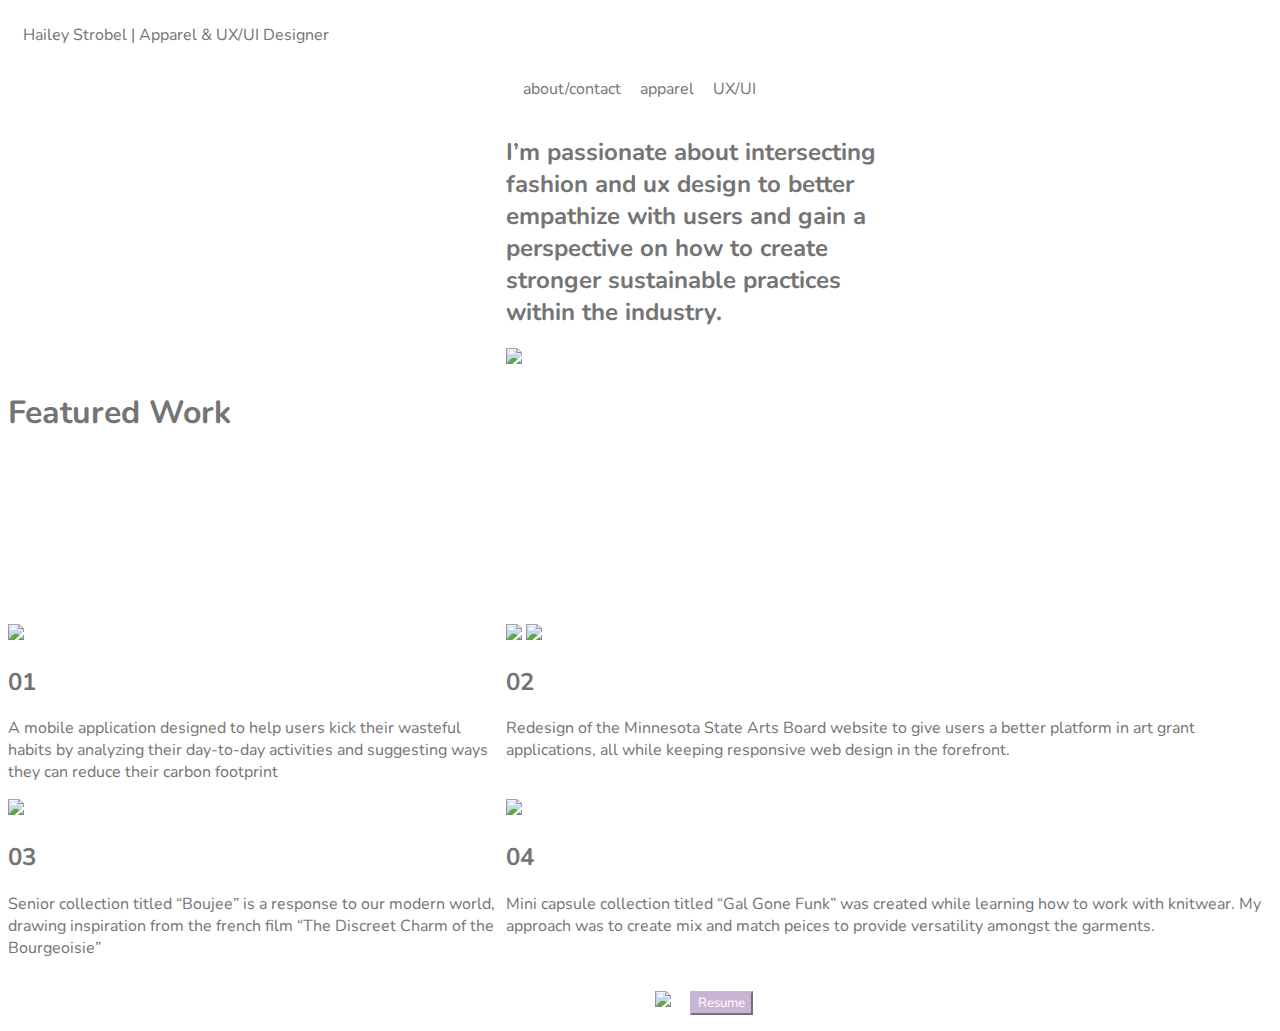
==== Homepage/index.html @ 534663b7 "commit2" ====
<!DOCTYPE html>
<html>
  <head>
    <title>Homework 18</title>
    <link href="css/style.css" type="text/css" rel="stylesheet">
    <link rel="preconnect" href="https://fonts.gstatic.com">
<link href="https://fonts.googleapis.com/css2?family=Nunito&display=swap" rel="stylesheet">
</head>
<body>
    <header class="navigation">
        <p class="inline-block">Hailey Strobel | Apparel & UX/UI Designer</p>
        <ul>
            <li class="inline-block">about/contact</li>
            <li class="inline-block">apparel</li>
            <li class="inline-block">UX/UI</li>
        </ul>
</header>
<!-- My Homepage Section Constructed using CSS Grid -->
<section class="grid-container">
    <br>
    <div class="item1">
        <h2>I’m passionate about intersecting fashion and ux design to better empathize with users and gain a perspective on how to create stronger sustainable practices within the industry.</h2>
        <img src="Images/ezgif 3.png">
    </div>
    <div>
        <h1>Featured Work</h1>
    </div>
    </br>
    <div class="item2">
        <img src="Images/unnamed 2.png">
        <h2>01</h2>
        <p>A mobile application designed to help users kick their wasteful habits by analyzing their day-to-day activities and suggesting ways they can reduce their carbon footprint</p>
    </div>
    <div class="item3">
        <img src="Images/Group 5.png">
        <img src="Images/mdsiphone 2.png">
        <h2>02</h2>
        <p>Redesign of the Minnesota State Arts Board website to give users a better platform in art grant applications, all while keeping responsive web design in the forefront.</p>
    </div>
    <div class="item4">
        <img src="Images/Rectangle 45.png">
        <h2>03</h2>
        <p>Senior collection titled “Boujee” is a response to our modern world, drawing inspiration from the french film “The Discreet Charm of the Bourgeoisie”</p>
    </div>
    <div class=item5>
        <img src="Images/UrbanGirlSMALL 2.png">
        <h2>04</h2>
        <p>Mini capsule collection titled “Gal Gone Funk” was created while learning how to work with knitwear. My approach was to create mix and match peices to provide versatility amongst the garments.</p>
    </div>

</section>

<footer id="footer">
    <ul>
        <li class="inline-block"><img src="Images/Linkedin.png"></li>
        <li class="inline-block"><button type="button">Resume</button></li>
    </ul>
</footer>
</body>
</html>
---- Homepage/css/style.css ----
.inline-block {
    display: inline-block;
    vertical-align: top;
    font-family: 'Nunito', sans-serif;
    padding-left: 15px;
}
.navigation{
    font-family: 'Nunito', sans-serif;
    color: #747474;
    width: 1000px;
}
.grid-container {
    display: grid;
    grid-template-rows: 100px 100px;
    grid-template-rows: 1fr 1fr;
    font-family: 'Nunito', sans-serif;
    color: #747474;
    grid-template-areas:
    "item1"
    "item2" "item3"
    "item4" "item5"
    ;
}
.item1 {
    grid-area: 1 / 2 / 1 / 2;
    font-family: 'Nunito', sans-serif;
    color: #747474;
    width: 400px;
}
#footer {
    bottom: 0;
    width: 100%;
}
ul {
    width: 50%;
    margin-left: auto;
}
button {
    background-color: #C9B5D2;
    border-color: #C9B5D2;
    font-family: 'Nunito', sans-serif;
    color: white;
}
@media only screen and (max-width: 600px) {
    body {
      flex-direction: column;
      width: 100%;
    }
  }
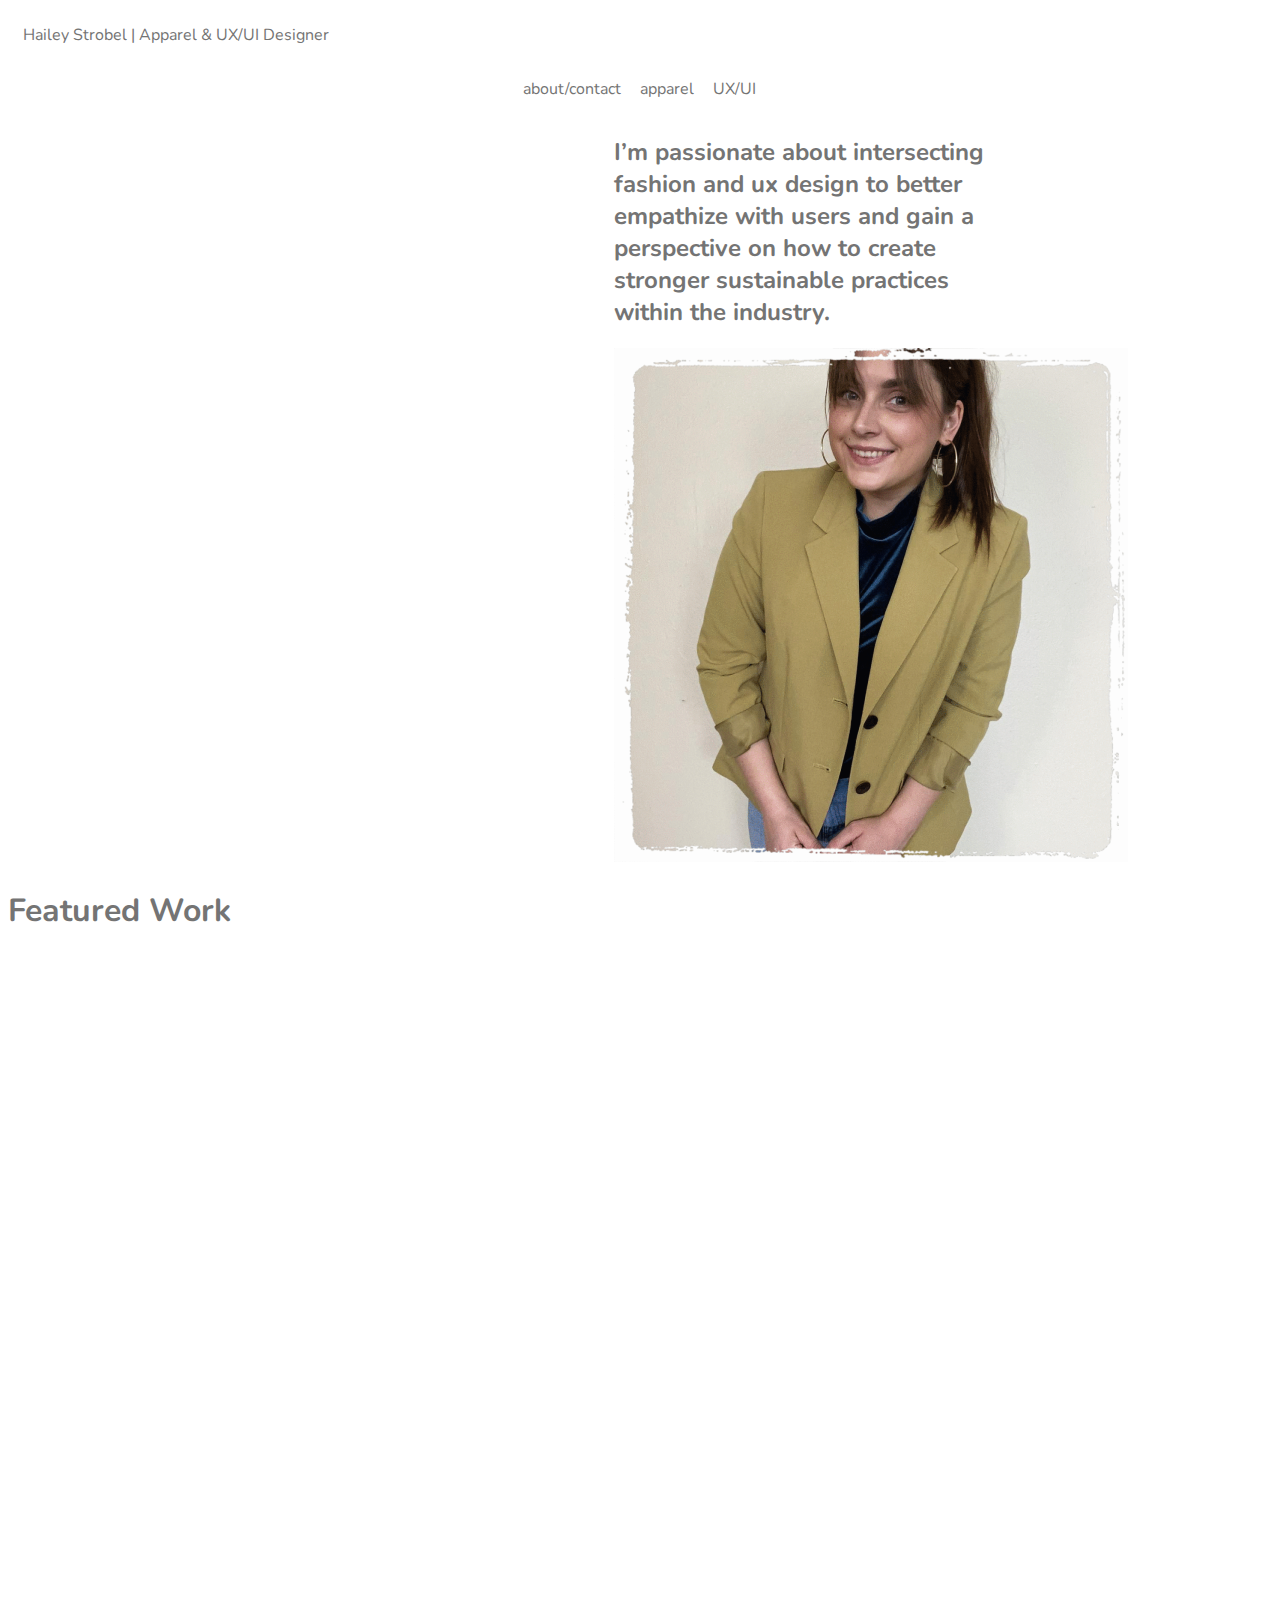
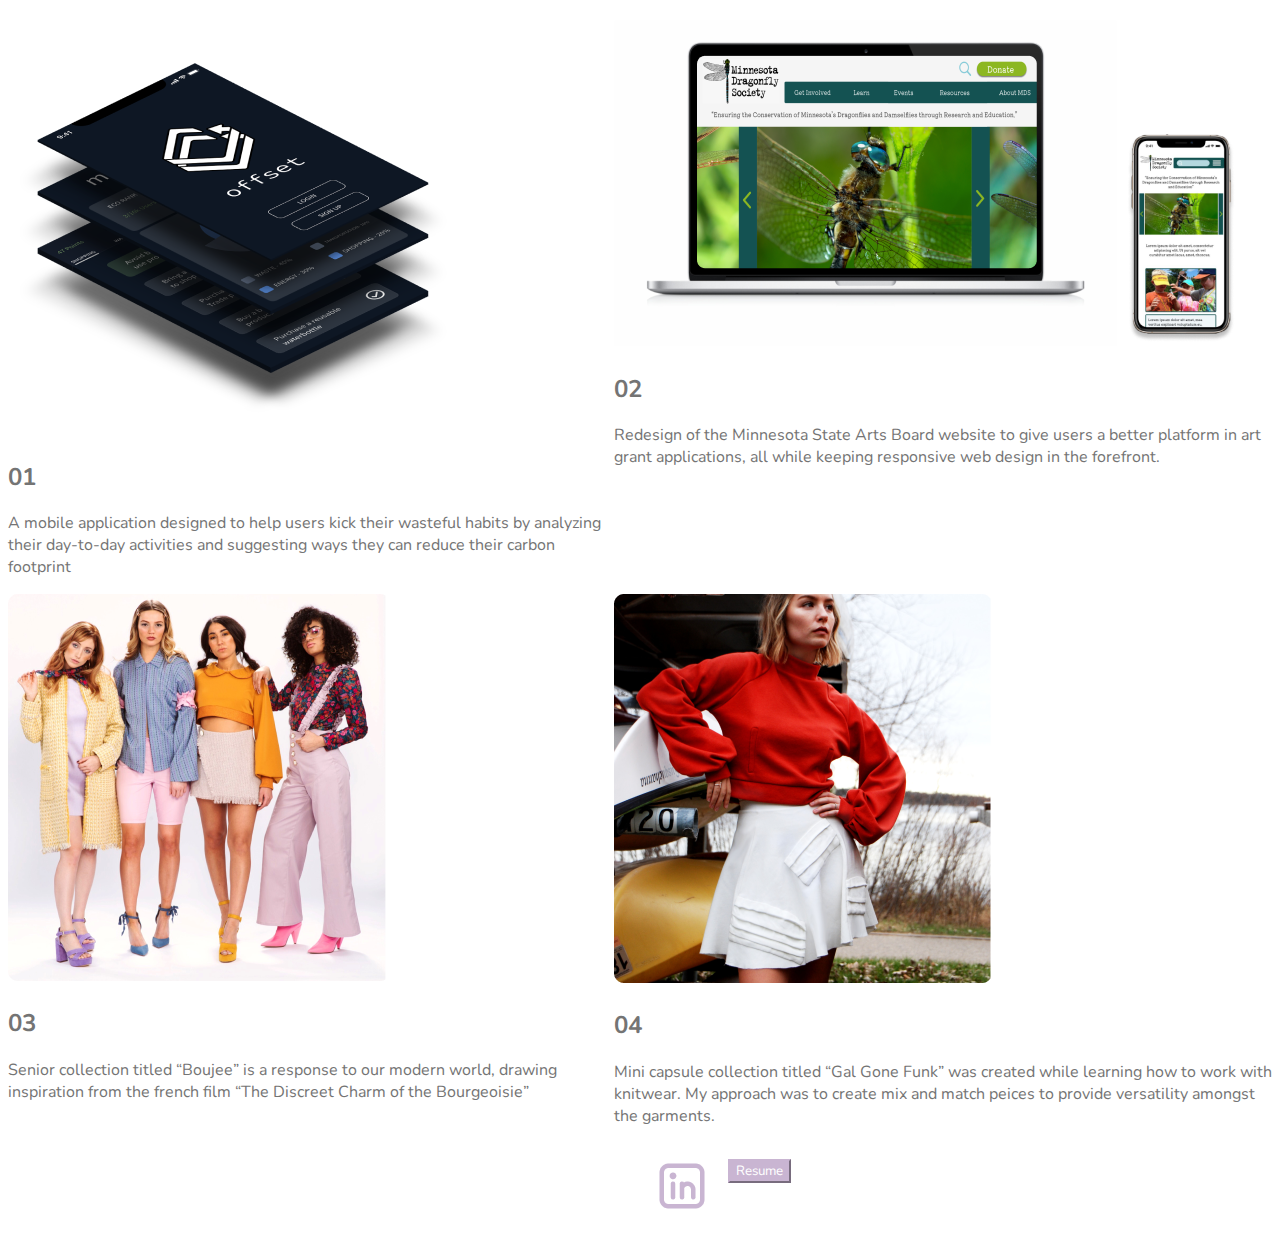
==== commit c452cdd1: "commit FINAL" ====
--- a/Homepage/index.html
+++ b/Homepage/index.html
@@ -20,30 +20,30 @@
     <br>
     <div class="item1">
         <h2>I’m passionate about intersecting fashion and ux design to better empathize with users and gain a perspective on how to create stronger sustainable practices within the industry.</h2>
-        <img src="Images/ezgif 3.png">
+        <img src="imgs/ezgif 3.png">
     </div>
     <div>
         <h1>Featured Work</h1>
     </div>
     </br>
     <div class="item2">
-        <img src="Images/unnamed 2.png">
+        <img src="imgs/unnamed 2.png">
         <h2>01</h2>
         <p>A mobile application designed to help users kick their wasteful habits by analyzing their day-to-day activities and suggesting ways they can reduce their carbon footprint</p>
     </div>
     <div class="item3">
-        <img src="Images/Group 5.png">
-        <img src="Images/mdsiphone 2.png">
+        <img src="imgs/Group 5.png">
+        <img src="imgs/mdsiphone 2.png">
         <h2>02</h2>
         <p>Redesign of the Minnesota State Arts Board website to give users a better platform in art grant applications, all while keeping responsive web design in the forefront.</p>
     </div>
     <div class="item4">
-        <img src="Images/Rectangle 45.png">
+        <img src="imgs/Rectangle 45.png">
         <h2>03</h2>
         <p>Senior collection titled “Boujee” is a response to our modern world, drawing inspiration from the french film “The Discreet Charm of the Bourgeoisie”</p>
     </div>
     <div class=item5>
-        <img src="Images/UrbanGirlSMALL 2.png">
+        <img src="imgs/UrbanGirlSMALL 2.png">
         <h2>04</h2>
         <p>Mini capsule collection titled “Gal Gone Funk” was created while learning how to work with knitwear. My approach was to create mix and match peices to provide versatility amongst the garments.</p>
     </div>
@@ -52,7 +52,7 @@
 
 <footer id="footer">
     <ul>
-        <li class="inline-block"><img src="Images/Linkedin.png"></li>
+        <li class="inline-block"><img src="imgs/Linkedin.png"></li>
         <li class="inline-block"><button type="button">Resume</button></li>
     </ul>
 </footer>
